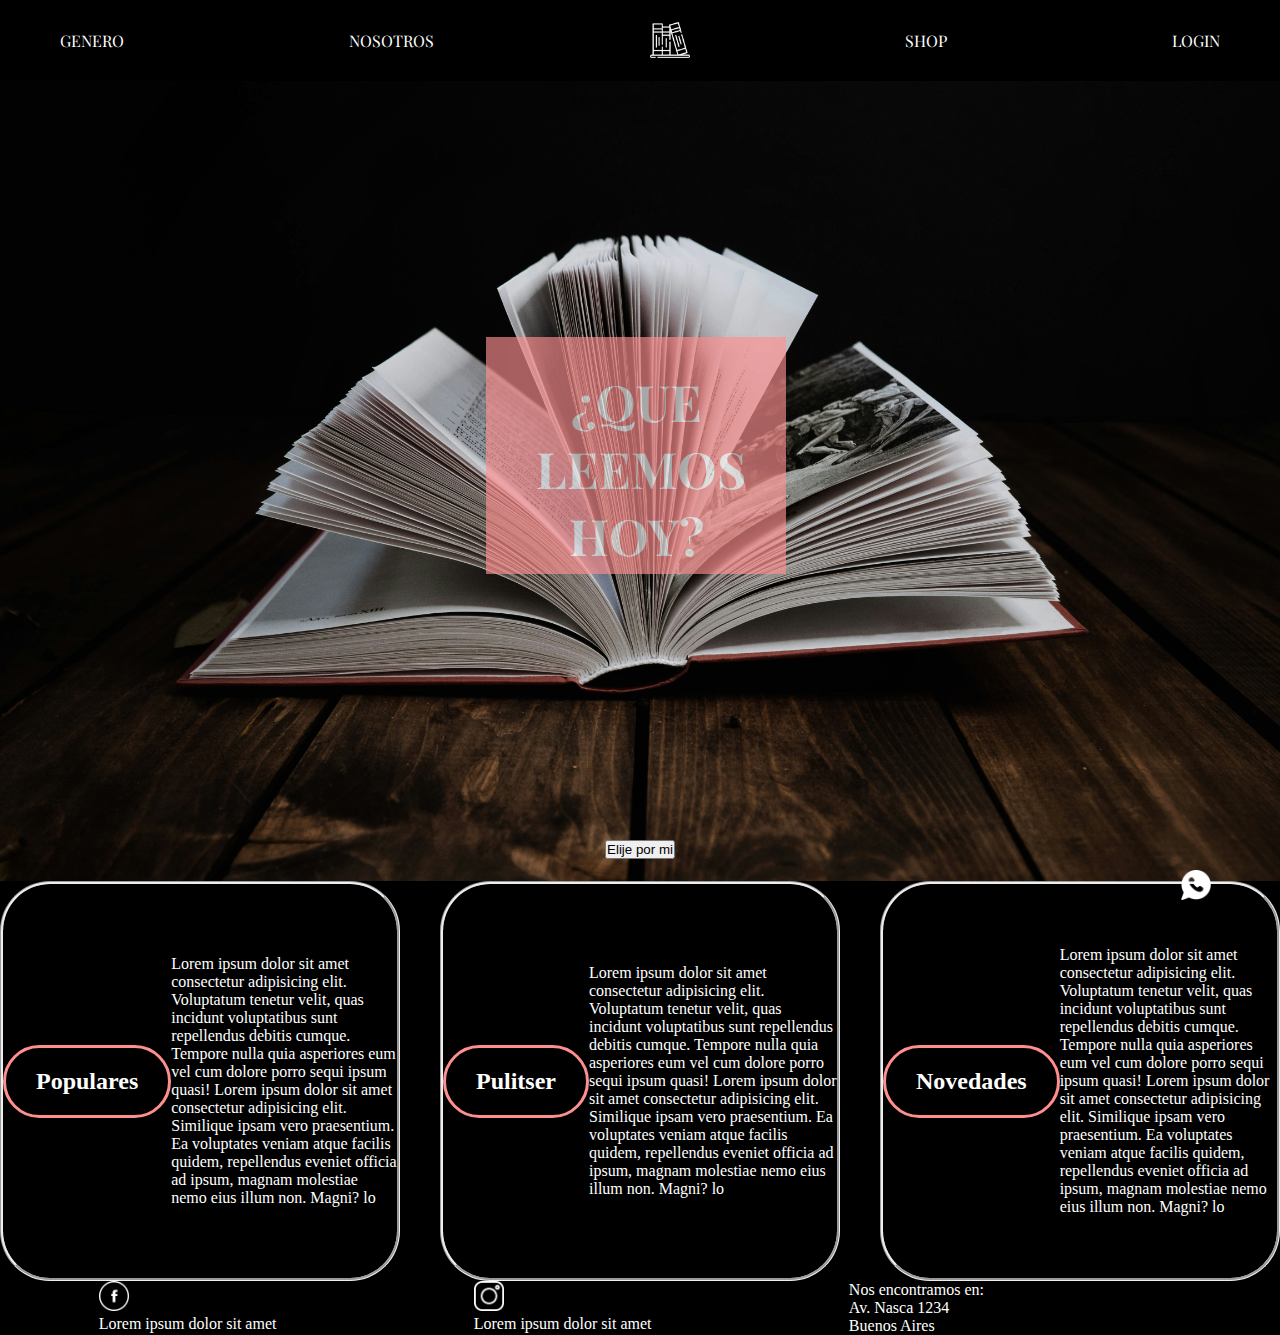
==== index.html @ 31315ec9 "subiendo-proyecto-a-github" ====
<!DOCTYPE html>
<html lang="en">
<head>
    <meta charset="UTF-8">
    <meta name="viewport" content="width=device-width, initial-scale=1.0">
    <title>BookLove</title>
    <link rel="stylesheet" href="./css/style.css">
    <link rel="shortcut icon" href="./assets/libro-abierto.ico" type="image/x-icon">
</head>
<body>
<header>
    <nav class="nav-bar">
        <ul>
            <li><a href="./pages/genero.html">GENERO</a></li>
            <li><a href="./pages/nosotros.html">NOSOTROS</a></li>
            <li class="inicio"><a href="#"></a></li>
            <li><a href="./pages/shop.html">SHOP</a></li>
            <li><a href="./pages/login.html">LOGIN</a></li>
        </ul>
    </nav>
</header>
<main>
    <section class="section-principal">
    <section class="titulo">
        <h1>¿QUE LEEMOS HOY?</h1>
    </section>
    <section class="button">
        <button > Elije por mi</button>
    </section> 
    </section>
    <section class="cards-index-1">
    <section class="cards-index" >
        <article >
            <h2>Populares</h2>
            <p>Lorem ipsum dolor sit amet consectetur adipisicing elit. Voluptatum tenetur velit, quas incidunt voluptatibus sunt repellendus debitis cumque. Tempore nulla quia asperiores eum vel cum dolore porro sequi ipsum quasi! Lorem ipsum dolor sit amet consectetur adipisicing elit. Similique ipsam vero praesentium. Ea voluptates veniam atque facilis quidem, repellendus eveniet officia ad ipsum, magnam molestiae nemo eius illum non. Magni? lo</p>
        </article>
        
    </section>
    <section class="cards-index">
        <article >
            <h2>Pulitser</h2>
            <p>Lorem ipsum dolor sit amet consectetur adipisicing elit. Voluptatum tenetur velit, quas incidunt voluptatibus sunt repellendus debitis cumque. Tempore nulla quia asperiores eum vel cum dolore porro sequi ipsum quasi! Lorem ipsum dolor sit amet consectetur adipisicing elit. Similique ipsam vero praesentium. Ea voluptates veniam atque facilis quidem, repellendus eveniet officia ad ipsum, magnam molestiae nemo eius illum non. Magni? lo</p>
        </article>
       
    </section>
    <section class="cards-index">
        <article >
            <h2>Novedades</h2>
            <p>Lorem ipsum dolor sit amet consectetur adipisicing elit. Voluptatum tenetur velit, quas incidunt voluptatibus sunt repellendus debitis cumque. Tempore nulla quia asperiores eum vel cum dolore porro sequi ipsum quasi! Lorem ipsum dolor sit amet consectetur adipisicing elit. Similique ipsam vero praesentium. Ea voluptates veniam atque facilis quidem, repellendus eveniet officia ad ipsum, magnam molestiae nemo eius illum non. Magni? lo</p>
        </article>
        
    </section>
    
    </section>
</main>
<footer>
   
    <div class="logo-redes">
        <img src="./assets/img/facebook-modified.png" alt="facebook">
        <p>Lorem ipsum dolor sit amet </p>
    </div>
    <div class="logo-redes">
        <img src="./assets/img/instagram-modified.png" alt="instagram">
        <p>Lorem ipsum dolor sit amet </p>
    </div>
    <section>
        <p> Nos encontramos en: <br> Av. Nasca 1234 <br>Buenos Aires</p>
    </section>
    <div class="logo-whatssap">
    <img src="./assets/img/logotipo-grande-de-whatssapp-modified.png" alt="whatsapp">
    </div>
    </section>
</footer>
</body>
</html>
---- css/style.css ----
@import url('https://fonts.googleapis.com/css2?family=Abril+Fatface&family=Playfair+Display:ital,wght@0,400..900;1,400..900&display=swap');
/* 
font-family: "Playfair Display", serif;

*/
*{
    margin: 0;
    padding: 0;
    box-sizing: border-box;

}
header{
    width: 100%;
    background-color: black;
    font-family: "Playfair Display", serif;
    text-decoration: none;
    color: white;
}
header ul{
    display: flex;
    padding: 1.25rem 3.125rem;
    justify-content: space-between;
    list-style: none;
}
.inicio{
    background-image: url("../assets/img/estante-para-libros-modified.png");
    background-repeat: no-repeat;
    background-position: center;
    background-size: cover;
    width: 2.5rem;
    height: 2.5rem;
}

.nav-bar li a {
    display: flex;
    list-style:none;
    text-decoration: none;
    text-align: center;
    color: white;
    padding: .625rem;
   
}

.logo-header{
    display: flex;
    width: 1.875rem;
    height: 1.875rem;
}


.section-principal {
    background-image: url("../assets/img/fondo-libro.jpg");
    background-repeat: no-repeat;
    background-position: center;
    background-size: cover;
    color: white;
    width: 100%;
    height: 50rem;
}
.titulo h1{
 
    width: 18.75rem;
    height: 1.875rem;
    opacity: 65%;
    padding: 10% 3.125rem 67%;
    font-size: 3.125rem;
    background-color:#FF8F8F ;
    font-family: "Playfair Display", serif;

   
}
.titulo{
    padding: 20% 38%;
    text-align: center;
   align-self: center;
    
   
   
   }
.button{
    padding: 10px 10px;
    text-align: center;
    align-self: center;
    }


footer{
    display: flex;
    justify-content:space-around;
    background-color: rgb(0, 0, 0);
    color: white;
    width: 100%;


}
.logo-redes img{

    width: 1.875rem;
    height: 1.875rem;
    align-self: center;
}
.logo-whatssap img{
    width: 1.875rem;
    position: fixed;
    bottom: 0;

    
}
.main-shop{
    display: flex;
    gap: 1.25rem;
   flex-direction: row;
   flex-wrap: wrap;
    background-color: black;
    justify-content: center;
  width: 100%;
}
.shop-1{
    background-color: #FF8F8F;
    border-radius: 15%;
    text-align: center;
}

.shop-1 img{
    width: 12.5rem;
    border-radius: 50%;
    padding: 1.25rem 1.25rem;
    
}
.shop-1 h2{
    color: white;
}
.shop-1 p{
    display: flex;
    color: white;
    justify-content: center;
}
.shop-2{
    background-color: #FF8F8F;
    border-radius: 15%;
    text-align: center;
}
.shop-2 img{
    width: 12.5rem;
    border-radius: 50%;
    
}
.shop-2 h2{
    color: white;
}
.shop-2 p{
display: flex;
    color: white;
    justify-content: center;
}
.shop-3{
    background-color: #FF8F8F;
    border-radius: 15%;
    text-align: center;
}
.shop-3 img{
    width: 12.5rem;
    border-radius: 50%;
    
}
.shop-3 h2{
    color: white;
}
.shop-3 p{
    display: flex;
    color: white;
    justify-content: center;
}
.shop-4{
    background-color: #FF8F8F;
    border-radius: 15%;
    text-align: center;
}
.shop-4 img{
    width: 12.5rem;
    border-radius: 50%;
    
}
.shop-4 h2{
    color: white;
}
.shop-4 p{
    display: flex;
    color: white;
    justify-content: center;
}
.shop-5{
    background-color: #FF8F8F;
    border-radius: 15%;
    text-align: center;
}
.shop-5 img{
    width: 12.5rem;
    border-radius: 50%;
    
}
.shop-5 h2{
    color: white;
}
.shop-5 p{
    display: flex;
    color: white;
    justify-content: center;
}
.shop-6{
    background-color: #FF8F8F;
    border-radius: 15%;
    text-align: center;
}
.shop-6 img{
    width: 12.5rem;
    border-radius: 50%;
    
}
.shop-6 h2{
    color: white;
}
.shop-6 p{
    display: flex;
    color: white;
    justify-content: center;
}
.shop-7{
    background-color: #FF8F8F;
    border-radius: 15%;
    text-align: center;
}
.shop-7 img{
    width: 12.5rem;
    border-radius: 50%;
    
}
.shop-7 h2{
    color: white;
}
.shop-7 p{
    display: flex;
    color: white;
    justify-content: center;
}
.shop-8{
    background-color: #FF8F8F;
    border-radius: 15%;
    text-align: center;
}
.shop-8 img{
    width: 12.5rem;
    border-radius: 50%;
    
}
.shop-8 h2{
    color: white;
}
.shop-8 p{
    display: flex;
    color: white;
    justify-content: center;
}
.main-genero{
    background-color: black;
    display: flex;
    justify-content: space-between;
    width: 100%;
}
.card-romance{
    width: 18.75rem;
    text-align: center;
    background-color: black;
    color: white;

    
}

.card-genero{
    width: 100%;
    background-color: black;
    display: flex;
    flex-direction: column;
    padding: 6.25rem;

 
  
}
.card-genero h2{
    display: flex;
    flex-direction: column;
    text-align: center;
    color: white;
    background-color: black;
}
.card-genero p{
    display: flex;
    flex-direction: column;
    color: white;
    background-color: black;
text-align: center;
}
.card-genero img{
    display: flex;
    flex-direction: column;
   width: 30%;
    background-color:  black;
    align-self: center;
  padding: 1.25rem;
    
}
.main-login{
    background-image: url("../assets/img/fondo-libro.jpg");
    background-repeat: no-repeat;
    background-position: center;
    background-size: cover;
 
}

.formulario{
    display: flex;
    flex-direction: column;
    width:100%;
    color: white;
    padding: 12.5rem 12.5rem;
}
.fieldset{
    display: flex;
    flex-direction: column;
    background-color: rgba(255, 255, 255, 0.199);
    border-radius: 1.25rem;
}
.audiolibro{
    text-align: center;
    background-color: black;
    color: white;
    padding: 1.25rem;
   
}
/* cards de la pagina Nosotros implementacion de grid */
.cards-personal {
    background-image: url(../assets/fondo-libros.png);
    width: 100%;
    height: 100vh;
    display: grid;
    grid-template-columns:repeat(4, 1fr);
    grid-template-rows: repeat(2, 1fr) ;
    grid-template-areas: 
    "card1" "card3" "card4" "card2"
    "card1" "card5" "card6" "card2"

    ;
    gap: .625rem;
    justify-content: center;
    align-content: center;
    align-self: center;
}

.personal1{
    background-color: rgba(0, 0, 0, 0);
    grid-column-start: 1;
    grid-column-end: 2;
    grid-row-start: 1;
    grid-row-end:3;
    align-self: center;
   
   
}
.personal1 article{
    background-color: rgba(255, 255, 255, 0.137);
    border-style: double; 
    width: 15.625rem;
    padding: 1.25rem;
    border-radius: 3.125rem;
    
   

}
.personal1 img{
    width: 100%;
    border-radius: 1.25rem;
    grid-column-start: 1;
    grid-column-end: 2;
    grid-row-start: 1;
    grid-row-end: 3;
    
}
.personal1 button{
    padding: .625rem;
    border-radius: 3.125rem;
    border-color: #FF8F8F;
}
.personal2{
    align-self: center;
    background-color:rgba(0, 0, 0, 0);
    grid-column-start: 4;
    grid-column-end: 5;
    grid-row-start: 1;
    grid-row-end:3;
}
.personal2 article{
    background-color: rgba(255, 255, 255, 0.137);
    border-style: double; 
    width: 15.625rem;
    padding: 1.25rem;
    border-radius: 3.125rem;
   

}
.personal2 img{
    width: 100%;
    border-radius: 1.25rem;
   
    
    
}
.personal2 button{
    padding: .625rem;
    border-radius: 3.125rem;
    border-color: #FF8F8F;
    align-items: center;
}
.personal3{
   align-self: center;
    background-color: rgba(0, 0, 0, 0);
    grid-column-start: 2;
    grid-column-end: 3;
    grid-row-start: 1;
    grid-row-end: 2;
}
.personal3 article{
    background-color: rgba(255, 255, 255, 0.137);
    border-style: double; 
    width: 15.625rem;
    padding: 1.25rem;
    border-radius: 3.125rem;
   

}
.personal3 img{
    width: 100%;
    border-radius: 1.25rem;
   
    
    
}
.personal3 button{
    padding: .625rem;
    border-radius: 3.125rem;
    border-color: #FF8F8F;
}
.personal4{
    align-self: center;
    background-color: rgba(0, 0, 0, 0);
    grid-column-start: 3;
    grid-column-end: 4;
    grid-row-start: 2;
    grid-row-end:3;
}
.personal4 article{
    background-color: rgba(255, 255, 255, 0.137);
    border-style: double; 
    width: 15.625rem;
    padding: 1.25rem;
    border-radius: 3.125rem;
   

}
.personal4 img{
    width: 100%;
    border-radius: 1.25rem;
    
}
.personal4 button{
    padding: .625rem;
    border-radius: 3.125rem;
    border-color: #FF8F8F;
}
.personal5{
    align-self: center;
    width: 100%;
    background-color: rgba(0, 0, 0, 0);
    grid-column-start: 2;
    grid-column-end: 3;
    grid-row-start: 2;
    grid-row-end:3;
    
}
.personal5 article{
    background-color: rgba(255, 255, 255, 0.137);
    border-style: double; 
    width: 15.625rem;
    padding: 1.25rem;
    border-radius: 3.125rem;
 
   

}
.personal5 img{
    width: 100%;
    border-radius: 1.25rem;
    
}
.personal5 button{
    padding: .625rem;
    border-radius: 3.125rem;
    border-color: #FF8F8F;
}
.personal6{
    align-self: center;
    background-color: rgba(0, 0, 0, 0);
}
.personal6 article{
    background-color: rgba(255, 255, 255, 0.137);
    border-style: double; 
    width: 15.625rem;
    padding: 1.25rem;
    border-radius: 3.125rem;
   

}
.personal6 img{
    width: 100%;
    border-radius: 1.25rem;
    
}
.personal6 button{
    padding: .625rem;
    border-radius: 3.125rem;
    border-color: #FF8F8F;
}
.voces h2{
    font-size: 6.25rem;
}
.voces img{
    padding: 100px;
}
.audiolibro h1{
    font-size: 9.375rem;
}
.audiolibro section p{
    align-self: center;
    justify-content: center;
    font-size: x-large;
}
.terminosycondiciones {
    color: white;
    font-size: xx-small;
}
/* cards de la pagina index */
.cards-index{
    display: flex;
    flex-direction: row;
    flex-wrap: wrap;
    width: 400px;
    height: 25rem;
    border-radius: 50px;
    border-style: groove; 
    align-self: center;
    color: white;
}
.cards-index h2{
    display: flex;
    justify-content: center;
    gap: 20px;
    align-self: center;
    padding: 1.25rem 1.875rem;
    border-color: #FF8F8F;
    border-style:solid;
    border-radius: 50px;
}
.cards-index p {
    display: flex;
    flex-direction: column;
    align-self: center;
}
.cards-index article{
    width: 100%;
    display: flex;
    flex-direction: row;
    align-self: center;
    justify-content: center;

}

.cards-index-1 {
    display: flex;
    flex-direction: row;
    background-color: rgb(0, 0, 0);
  justify-content: space-between;
}
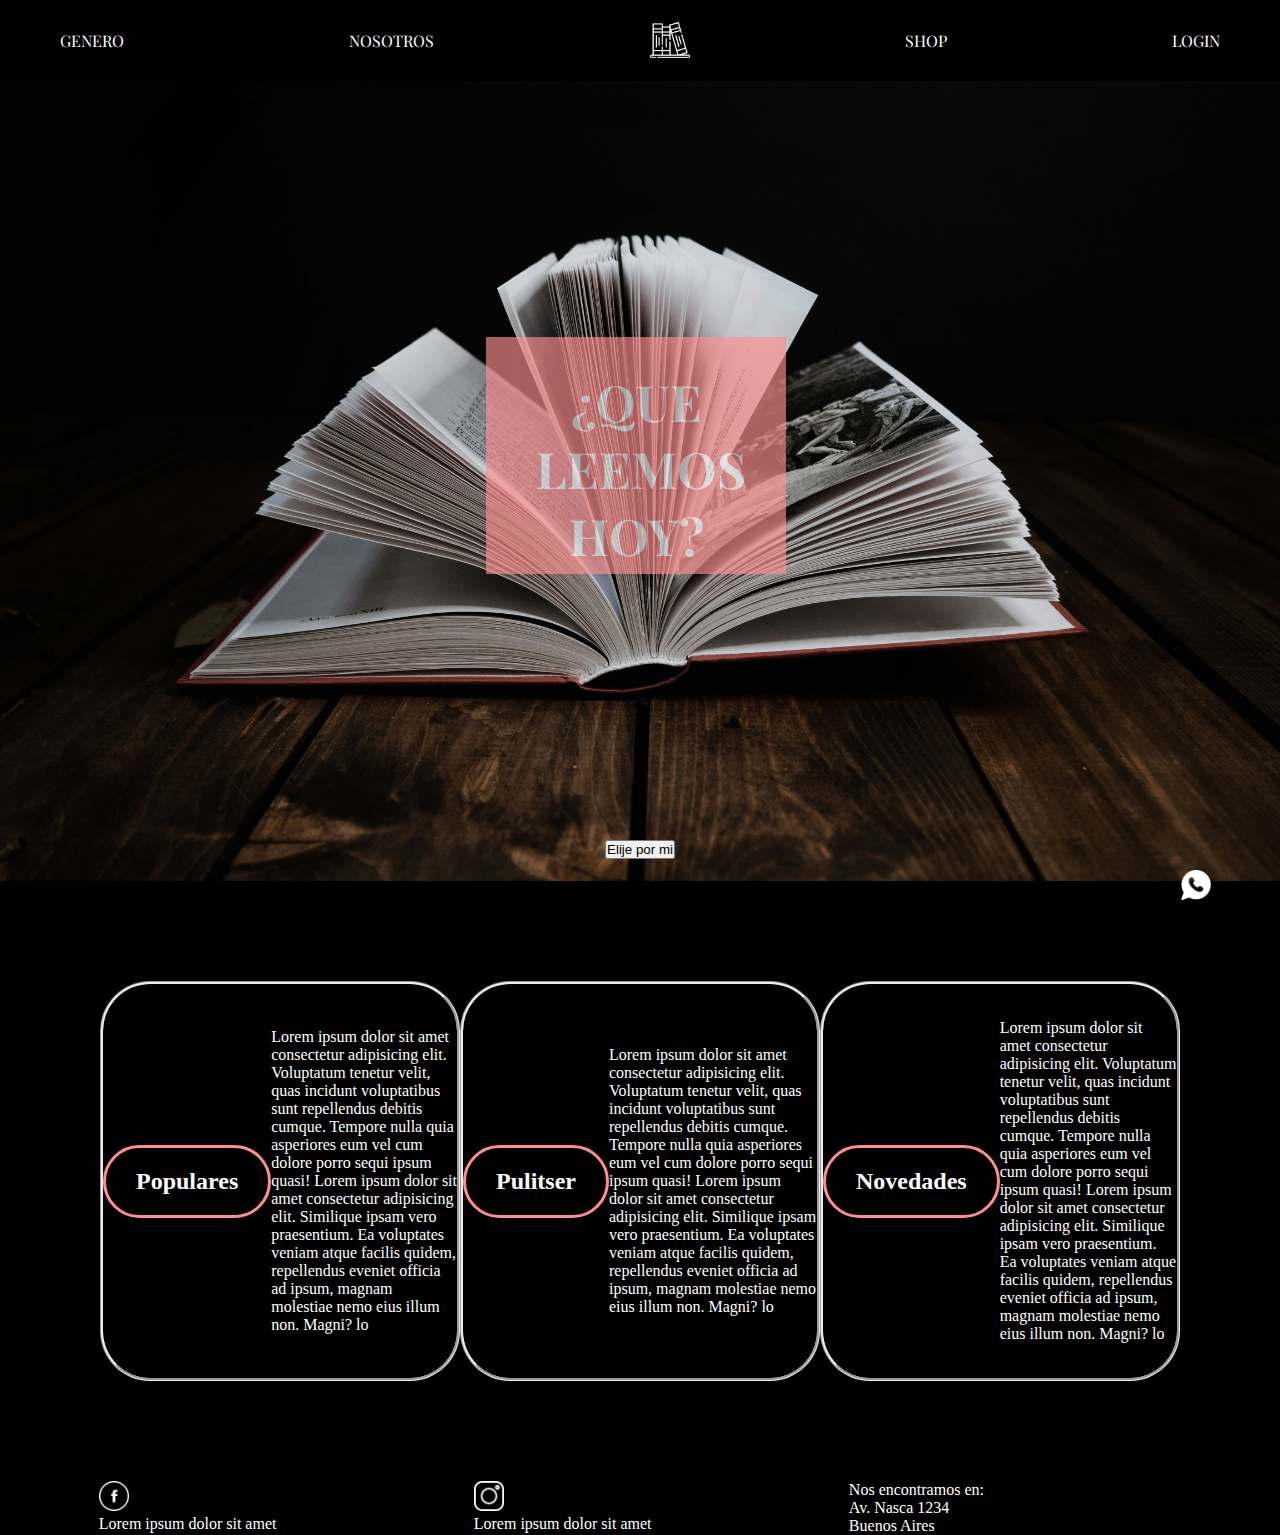
==== commit f57cbba9: "creacion-de-nueva-rama" ====
--- a/index.html
+++ b/index.html
@@ -48,10 +48,6 @@
             <h2>Novedades</h2>
             <p>Lorem ipsum dolor sit amet consectetur adipisicing elit. Voluptatum tenetur velit, quas incidunt voluptatibus sunt repellendus debitis cumque. Tempore nulla quia asperiores eum vel cum dolore porro sequi ipsum quasi! Lorem ipsum dolor sit amet consectetur adipisicing elit. Similique ipsam vero praesentium. Ea voluptates veniam atque facilis quidem, repellendus eveniet officia ad ipsum, magnam molestiae nemo eius illum non. Magni? lo</p>
         </article>
-        
-    </section>
-    
-    </section>
 </main>
 <footer>
    
--- a/css/style.css
+++ b/css/style.css
@@ -106,24 +106,111 @@
 
     
 }
+/*galeria shop-nuevo*/
+.fondo-shop{
+    display: flex;
+   flex-direction: row;
+   flex-wrap: wrap;
+    background-color: black;
+    width: 100%;
+    color: white;
+ 
+}
+.fondo-shop h1{
+    display: flex;
+    flex-direction:row;
+    padding: 1.25rem 1.25rem ;
+    margin: auto;
+    justify-content: space-around;
+   border: solid .125rem #FF8F8F;
+    font-size: xx-large;
+    width: 100%;
+
+}
+.fondo-shop h2{
+    display: flex;
+    flex-direction: row;
+    padding: 1.25rem 1.25rem ;
+    margin: 1.875rem;
+    justify-content: center;
+    border: solid .25rem #FF8F8F;
+    border-radius: 1.875rem;
+    width: 100%;
+}
+.galeria-de-productos {
+    align-self: center;
+    align-content: center;
+    padding: 3.125rem;
+ background-color: #FF8F8F;
+    box-shadow: 0 .25rem .5rem 0px rgb(253, 246, 246);
+    width: 31.25rem;
+    height: 31.25rem;
+    gap: 20px;
+    margin: 60px 60px ;
+    border-radius: 300px;
+    background-image: url(../assets/fondo-cards.png);
+    background-repeat: no-repeat;
+    background-position: center;
+
+}
+.galeria-de-productos p{
+    color: white;
+    align-self: center;
+}
+.galeria-de-productos img{
+ 
+  margin: 2.5rem;
+  align-self: center;
+    width: 18.75rem;
+    height: 18.75rem;
+    border-radius: 50%;
+
+}
+.galeria-de-productos:hover{
+    transform:rotate(-5deg)
+}
+.pie-de-foto:hover {
+    p{
+        border:  solid .625rem rgb(160, 79, 79);
+        border-radius: 30px;
+    }
+    button{
+        padding: 20px 20px;
+        border-radius: 50%;
+    }
+
+}
+.pie-de-foto{
+    text-align: center;
+    text-shadow: 2px 2px 5px #ff8f8f ;
+    padding: .625rem;
+    align-self: center;
+    gap: .625rem;
+}
+.pie-de-foto button{
+    gap: .625rem;
+}
+/*
 .main-shop{
     display: flex;
     gap: 1.25rem;
    flex-direction: row;
    flex-wrap: wrap;
-    background-color: black;
+    background-color: rgb(0, 0, 0);
     justify-content: center;
   width: 100%;
+  padding: 6.25rem;
 }
 .shop-1{
-    background-color: #FF8F8F;
-    border-radius: 15%;
-    text-align: center;
+    background-color: #ff8f8fc0;
+    border-radius: 15%;
+    text-align: center;
+    width: auto;
 }
 
 .shop-1 img{
-    width: 12.5rem;
-    border-radius: 50%;
+    width: 15.625rem;
+   align-self: center;
     padding: 1.25rem 1.25rem;
     
 }
@@ -134,6 +221,11 @@
     display: flex;
     color: white;
     justify-content: center;
+    padding: .625rem;
+}
+.button-shop{
+    align-self: center;
+    gap: .625rem;
 }
 .shop-2{
     background-color: #FF8F8F;
@@ -260,7 +352,7 @@
     display: flex;
     color: white;
     justify-content: center;
-}
+}*/
 .main-genero{
     background-color: black;
     display: flex;
@@ -548,6 +640,12 @@
     font-size: xx-small;
 }
 /* cards de la pagina index */
+.cards-index-1 {
+    display: flex;
+    flex-direction: row;
+    padding: 6.25rem ;
+
+}
 .cards-index{
     display: flex;
     flex-direction: row;
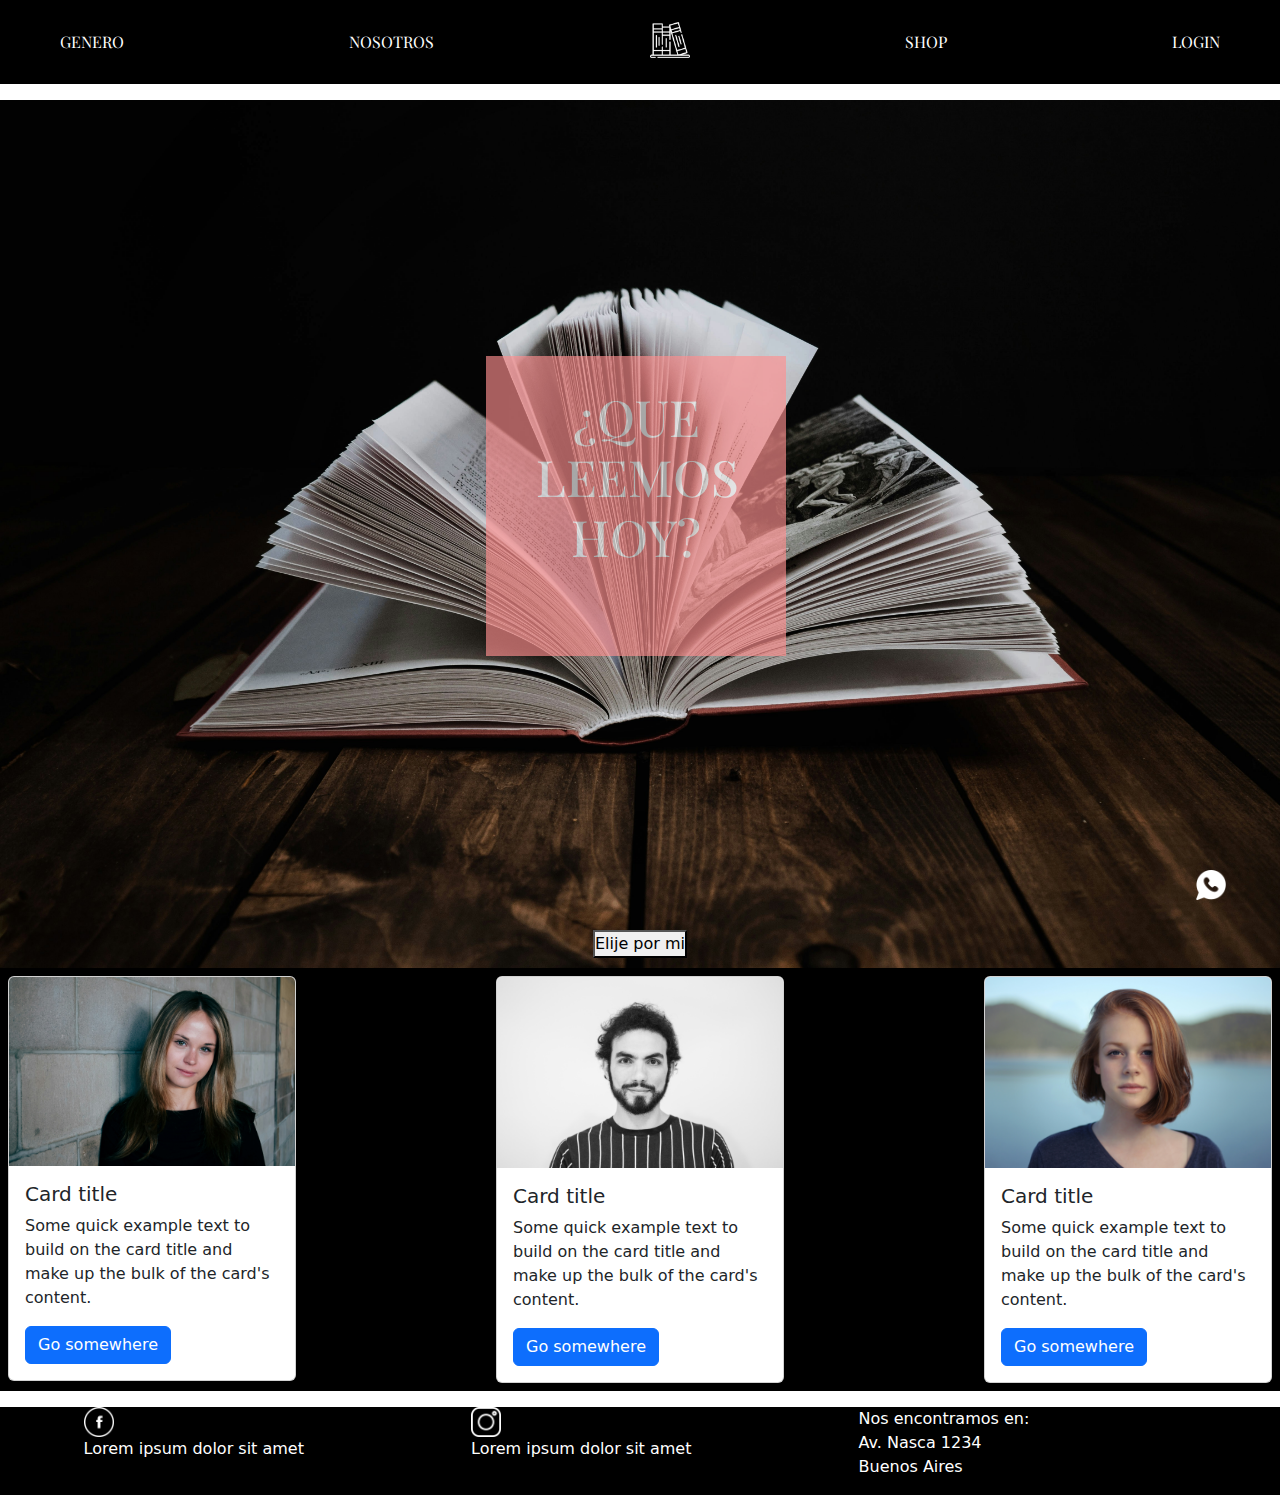
==== commit 10c6bca0: "aplicando bootstrap" ====
--- a/index.html
+++ b/index.html
@@ -6,10 +6,12 @@
     <title>BookLove</title>
     <link rel="stylesheet" href="./css/style.css">
     <link rel="shortcut icon" href="./assets/libro-abierto.ico" type="image/x-icon">
+    <link href="https://cdn.jsdelivr.net/npm/bootstrap@5.3.3/dist/css/bootstrap.min.css" rel="stylesheet" integrity="sha384-QWTKZyjpPEjISv5WaRU9OFeRpok6YctnYmDr5pNlyT2bRjXh0JMhjY6hW+ALEwIH" crossorigin="anonymous">
+<script src="https://cdn.jsdelivr.net/npm/bootstrap@5.3.3/dist/js/bootstrap.bundle.min.js" integrity="sha384-YvpcrYf0tY3lHB60NNkmXc5s9fDVZLESaAA55NDzOxhy9GkcIdslK1eN7N6jIeHz" crossorigin="anonymous"></script>
 </head>
 <body>
 <header>
-    <nav class="nav-bar">
+    <nav class="nav-bar conteiner-fluid">
         <ul>
             <li><a href="./pages/genero.html">GENERO</a></li>
             <li><a href="./pages/nosotros.html">NOSOTROS</a></li>
@@ -28,26 +30,41 @@
         <button > Elije por mi</button>
     </section> 
     </section>
-    <section class="cards-index-1">
-    <section class="cards-index" >
-        <article >
-            <h2>Populares</h2>
-            <p>Lorem ipsum dolor sit amet consectetur adipisicing elit. Voluptatum tenetur velit, quas incidunt voluptatibus sunt repellendus debitis cumque. Tempore nulla quia asperiores eum vel cum dolore porro sequi ipsum quasi! Lorem ipsum dolor sit amet consectetur adipisicing elit. Similique ipsam vero praesentium. Ea voluptates veniam atque facilis quidem, repellendus eveniet officia ad ipsum, magnam molestiae nemo eius illum non. Magni? lo</p>
-        </article>
+    <section class="personal">
+    <div class="d-flex flex-row mb-3 conteiner-fluid d-flex justify-content-between bg-black">
+        <div class="p-2 bg-black">
+            <div class="card" style="width: 18rem;">
+                <img src="./assets/personal4.jpg" class="card-img-top" alt="...">
+                <div class="card-body">
+                  <h5 class="card-title">Card title</h5>
+                  <p class="card-text">Some quick example text to build on the card title and make up the bulk of the card's content.</p>
+                  <a href="#" class="btn btn-primary">Go somewhere</a>
+                </div>
+              </div>
+        </div>
+        <div class="p-2 bg-black">
+            <div class="card" style="width: 18rem;">
+                <img src="./assets/personal5.jpg" class="card-img-top" alt="...">
+                <div class="card-body">
+                  <h5 class="card-title">Card title</h5>
+                  <p class="card-text">Some quick example text to build on the card title and make up the bulk of the card's content.</p>
+                  <a href="#" class="btn btn-primary">Go somewhere</a>
+                </div>
+              </div>
+        </div>
+        <div class="p-2 bg-black">
+            <div class="card" style="width: 18rem;">
+                <img src="./assets/personal6.jpg" class="card-img-top" alt="...">
+                <div class="card-body">
+                  <h5 class="card-title">Card title</h5>
+                  <p class="card-text">Some quick example text to build on the card title and make up the bulk of the card's content.</p>
+                  <a href="#" class="btn btn-primary">Go somewhere</a>
+                </div>
+              </div>
+        </div>
+      </div>
+    </section>
         
-    </section>
-    <section class="cards-index">
-        <article >
-            <h2>Pulitser</h2>
-            <p>Lorem ipsum dolor sit amet consectetur adipisicing elit. Voluptatum tenetur velit, quas incidunt voluptatibus sunt repellendus debitis cumque. Tempore nulla quia asperiores eum vel cum dolore porro sequi ipsum quasi! Lorem ipsum dolor sit amet consectetur adipisicing elit. Similique ipsam vero praesentium. Ea voluptates veniam atque facilis quidem, repellendus eveniet officia ad ipsum, magnam molestiae nemo eius illum non. Magni? lo</p>
-        </article>
-       
-    </section>
-    <section class="cards-index">
-        <article >
-            <h2>Novedades</h2>
-            <p>Lorem ipsum dolor sit amet consectetur adipisicing elit. Voluptatum tenetur velit, quas incidunt voluptatibus sunt repellendus debitis cumque. Tempore nulla quia asperiores eum vel cum dolore porro sequi ipsum quasi! Lorem ipsum dolor sit amet consectetur adipisicing elit. Similique ipsam vero praesentium. Ea voluptates veniam atque facilis quidem, repellendus eveniet officia ad ipsum, magnam molestiae nemo eius illum non. Magni? lo</p>
-        </article>
 </main>
 <footer>
    
@@ -66,6 +83,9 @@
     <img src="./assets/img/logotipo-grande-de-whatssapp-modified.png" alt="whatsapp">
     </div>
     </section>
+
 </footer>
+<script src="https://cdn.jsdelivr.net/npm/@popperjs/core@2.11.8/dist/umd/popper.min.js" integrity="sha384-I7E8VVD/ismYTF4hNIPjVp/Zjvgyol6VFvRkX/vR+Vc4jQkC+hVqc2pM8ODewa9r" crossorigin="anonymous"></script>
+<script src="https://cdn.jsdelivr.net/npm/bootstrap@5.3.3/dist/js/bootstrap.min.js" integrity="sha384-0pUGZvbkm6XF6gxjEnlmuGrJXVbNuzT9qBBavbLwCsOGabYfZo0T0to5eqruptLy" crossorigin="anonymous"></script>
 </body>
 </html>--- a/css/style.css
+++ b/css/style.css
@@ -30,7 +30,9 @@
     width: 2.5rem;
     height: 2.5rem;
 }
-
+.nav-bar{
+    width: 100%;
+}
 .nav-bar li a {
     display: flex;
     list-style:none;
@@ -55,12 +57,12 @@
     background-size: cover;
     color: white;
     width: 100%;
-    height: 50rem;
+  
 }
 .titulo h1{
  
     width: 18.75rem;
-    height: 1.875rem;
+    height: 18.75rem;
     opacity: 65%;
     padding: 10% 3.125rem 67%;
     font-size: 3.125rem;
@@ -686,4 +688,12 @@
     flex-direction: row;
     background-color: rgb(0, 0, 0);
   justify-content: space-between;
+}
+@media all and (max-width:768px){
+ .personal{
+    display: flex;
+    flex-direction: column;
+    gap: 1.25rem;
+    padding: 1.25rem 1.25rem;
+ }
 }